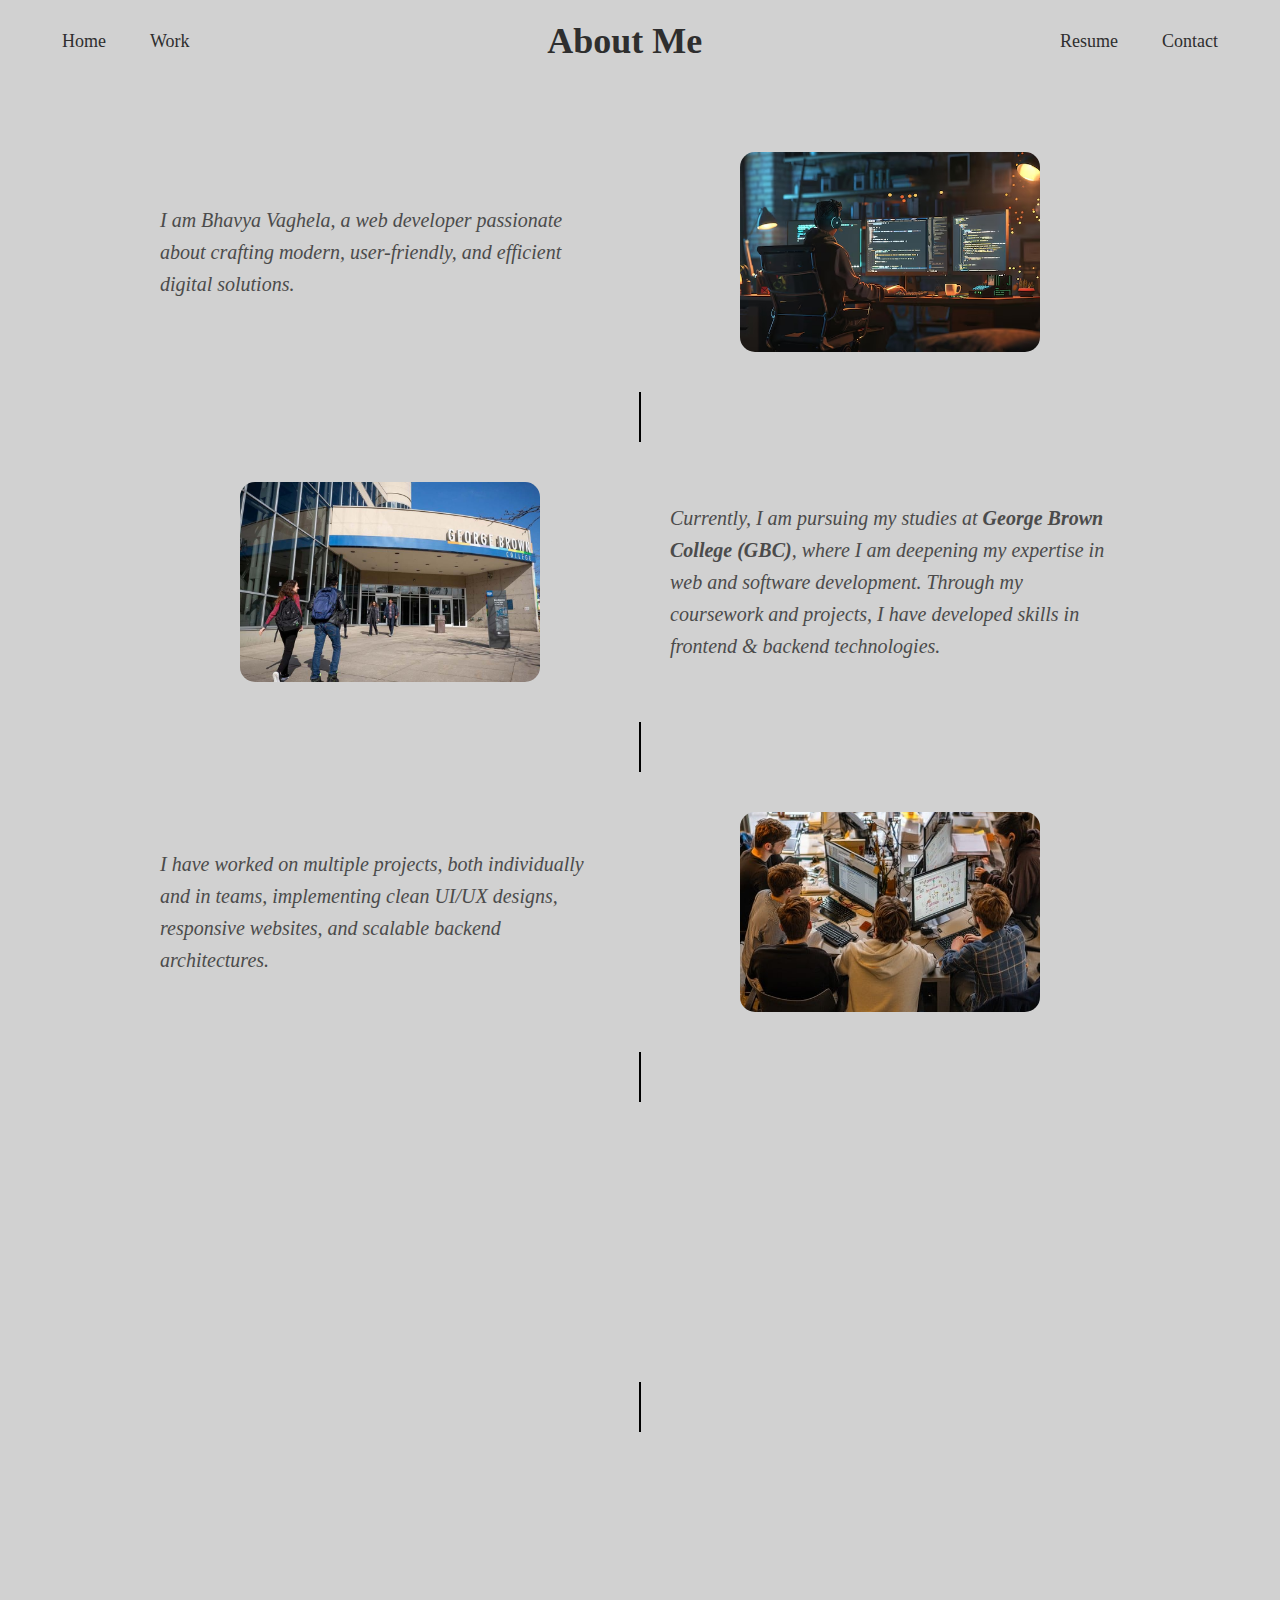
==== about.html @ 569825f2 "Initial commit" ====
<!DOCTYPE html>
<html lang="en">
<head>
    <meta charset="UTF-8">
    <meta name="viewport" content="width=device-width, initial-scale=1.0">
    <title>About Me</title>
    <link rel="stylesheet" href="assets/css/styles.css">
    <script defer src="assets/js/script.js"></script>
</head>
<body class="fade-page">

    <header>
        <nav>
            <div class="nav-left">
                <a href="index.html">Home</a>
                <a href="projects.html">Work</a>
            </div>
            <h1>About Me</h1>
            <div class="nav-right">
                <a href="resume.html">Resume</a>
                <a href="contact.html">Contact</a>
            </div>
        </nav>
    </header>

    <div class="about-container">
        <!-- Section 1: Introduction -->
        <div class="about-section scroll-animation">
            <div class="text left">
                <p>
                    I am Bhavya Vaghela, a web developer passionate about crafting  
                    modern, user-friendly, and efficient digital solutions.
                </p>
            </div>
            <div class="image right">
                <img src="assets/images/coding.jpg" alt="Coding">
            </div>
        </div>

        <div class="line"></div>

        <!-- Section 2: College & Learning -->
        <div class="about-section scroll-animation">
            <div class="image left">
                <img src="assets/images/georgebrown.jpg" alt="George Brown College">
            </div>
            <div class="text right">
                <p>
                    Currently, I am pursuing my studies at <strong>George Brown College (GBC)</strong>,  
                    where I am deepening my expertise in web and software development.  
                    Through my coursework and projects, I have developed skills in  
                    frontend & backend technologies.
                </p>
            </div>
        </div>

        <div class="line"></div>

        <!-- Section 3: Experience & Skills -->
        <div class="about-section scroll-animation">
            <div class="text left">
                <p>
                    I have worked on multiple projects, both individually and in teams,  
                    implementing clean UI/UX designs, responsive websites,  
                    and scalable backend architectures.
                </p>
            </div>
            <div class="image right">
                <img src="assets/images/teamwork.jpg" alt="Teamwork">
            </div>
        </div>

        <div class="line"></div>

        <!-- Section 4: Future Goals -->
        <div class="about-section scroll-animation">
            <div class="image left">
                <img src="assets/images/future.jpg" alt="Future Goals">
            </div>
            <div class="text right">
                <p>
                    Looking ahead, I aspire to grow as a <strong>full-stack developer</strong>,  
                    working on innovative projects in the tech industry.  
                    I am actively enhancing my skills by contributing to open-source projects,  
                    building real-world applications, and networking with professionals.
                </p>
            </div>
        </div>

        <div class="line"></div>

        <!-- Career Goal Section (Properly Aligned & Spaced) -->
        <div class="career-goal scroll-animation">
            <h2>Career Goal</h2>
            <p class="description">
                Technology is constantly evolving, and I see myself as an active participant in shaping its future.  
                My passion for web development and problem-solving drives me to create efficient and user-friendly  
                digital solutions. Currently, as a student at <strong>George Brown College</strong>, I am refining my skills  
                in both frontend and backend development, with a goal of becoming a <strong>full-stack developer</strong>.
            </p>
            <p class="description">
                Beyond technical skills, I believe my role extends beyond just writing code. My focus is on building  
                applications that are accessible, impactful, and meaningful. Whether working in a team or independently,  
                I aim to continuously learn, adapt, and contribute to the ever-changing world of technology.  
                My ambition is to develop innovative software solutions that solve real-world challenges  
                while advancing my career in the tech industry.
            </p>
        </div>

    </div>

</body>
</html>
---- assets/css/styles.css ----
/* Global Styles */
* {
    margin: 0;
    padding: 0;
    box-sizing: border-box;
    font-family: 'Georgia', serif;
    scroll-behavior: smooth;
}

body {
    background-color: #d1d1d1; /* Softer gray background */
    color: #2e2e2e; /* Dark gray text for contrast */
    transition: background 0.3s ease-in-out;
}

/* Header Navigation */
header {
    display: flex;
    justify-content: space-between;
    align-items: center;
    padding: 20px 50px;
    background: transparent;
    font-size: 18px;
}

nav {
    display: flex;
    justify-content: space-between;
    align-items: center;
    width: 100%;
}

.nav-left, .nav-right {
    display: flex;
    gap: 20px;
}

nav a {
    text-decoration: none;
    color: #2e2e2e;
    font-weight: 500;
    padding: 8px 12px;
    transition: 0.3s ease-in-out;
    border-radius: 5px;
}

nav a:hover {
    background: #333;
    color: white;
}

/* Container for main content */
.container {
    display: flex;
    align-items: center;
    justify-content: center;
    height: 80vh;
    padding: 40px;
}

.content {
    display: flex;
    align-items: center;
    max-width: 1000px;
    width: 100%;
    justify-content: space-between;
}

/* Text Section */
.text-section {
    width: 50%;
    text-align: left;
}

.text-section h2 {
    font-size: 36px;
    font-weight: bold;
}

.text-section .description {
    font-size: 20px;
    font-style: italic;
    color: #4b4b4b; /* Soft dark gray for smooth contrast */
    max-width: 400px;
    line-height: 1.6;
}

.highlight {
    color: #007bff;
}

/* Divider */
.divider {
    height: 100px;
    width: 4px;
    background-color: #333;
    margin: 0 30px;
}

/* Image Section */
.image-section {
    width: 50%;
    display: flex;
    justify-content: center;
}

.image-section img {
    width: 280px;
    height: 280px;
    border-radius: 50px;
    object-fit: cover;
    transition: 0.3s ease-in-out;
}

.image-section img:hover {
    transform: scale(1.05);
}

/* Projects Page */
.projects-container {
    display: flex;
    justify-content: space-between;
    align-items: flex-start;
    max-width: 1200px;
    margin: 50px auto;
    padding: 20px;
}

/* Left: Project List */
.projects-list {
    display: grid;
    grid-template-columns: repeat(2, 1fr); /* 2-column layout */
    gap: 20px;
    flex: 1;
}

/* Project Cards */
.project {
    background: white;
    padding: 20px;
    border-radius: 10px;
    box-shadow: 0px 4px 8px rgba(0, 0, 0, 0.1);
    transition: transform 0.3s ease-in-out;
}

.project h3 {
    font-size: 20px;
    color: #333;
}

.project p {
    font-size: 16px;
    color: #666;
}

.project a {
    display: inline-block;
    margin-top: 10px;
    text-decoration: none;
    color: #007bff;
    font-weight: bold;
    transition: color 0.3s ease-in-out;
}

.project a:hover {
    color: #0056b3;
}

.project:hover {
    transform: translateY(-5px);
}

/* Middle Divider */
.divider {
    width: 2px;
    background-color: black;
    height: auto;
    align-self: stretch;
    margin: 0 30px;
}

/* Right: Description Section */
.text-section {
    flex-basis: 40%;
    font-size: 18px;
    line-height: 1.6;
    color: #4b4b4b;
    padding-left: 30px;
}

.text-section h2 {
    font-size: 24px;
    margin-bottom: 10px;
}

/* Responsive Design */
@media (max-width: 992px) {
    .projects-container {
        flex-direction: column;
        align-items: center;
    }

    .projects-list {
        grid-template-columns: 1fr; /* Single column on smaller screens */
    }

    .divider {
        display: none;
    }

    .text-section {
        text-align: center;
        padding-left: 0;
    }
}

/* About Page */
.about-container {
    max-width: 1000px;
    margin: 50px auto;
    padding: 20px;
}

/* Content Layout */
.content {
    display: flex;
    align-items: center;
    justify-content: space-between;
    gap: 50px;
}

/* Vertical Line Between Sections */
.line {
    width: 2px;
    height: 50px;
    background-color: black;
    margin: 40px auto;
}

/* Career Goal Section */
.career-goal {
    max-width: 800px;
    margin: 50px auto;
    text-align: center;
}

.career-goal h2 {
    font-size: 26px;
    font-weight: bold;
    margin-bottom: 15px;
}

.career-goal .description {
    font-size: 18px;
    color: #4b4b4b;
    line-height: 1.6;
    margin-bottom: 15px;
    text-align: left;
}

/* Scroll Animation */
.scroll-animation {
    opacity: 0;
    transform: translateY(30px);
    transition: opacity 0.8s ease-out, transform 0.8s ease-out;
}

.scroll-animation.visible {
    opacity: 1;
    transform: translateY(0);
}


/* Text Section */
.text-section {
    width: 50%;
    text-align: left;
}

.text-section .description {
    font-size: 20px;
    font-style: italic;
    color: #4b4b4b;
    max-width: 450px;
    line-height: 1.6;
    margin-bottom: 15px;
}

/* Image Section */
.image-section {
    width: 50%;
    display: flex;
    justify-content: center;
}

.image-section img {
    width: 280px;
    height: 280px;
    border-radius: 20px;
    object-fit: cover;
    transition: 0.3s ease-in-out;
}

.image-section img:hover {
    transform: scale(1.05);
}
/* About Page */
.about-container {
    max-width: 1000px;
    margin: 50px auto;
    padding: 20px;
}

/* Alternating Sections */
.about-section {
    display: flex;
    align-items: center;
    justify-content: space-between;
    gap: 50px;
    margin-bottom: 40px;
}

/* Left/Right Alignment */
.text {
    width: 50%;
    font-size: 20px;
    font-style: italic;
    color: #4b4b4b;
    max-width: 450px;
    line-height: 1.6;
    transition: transform 0.3s ease-in-out, opacity 0.3s ease-in-out;
}

.image {
    width: 50%;
    display: flex;
    justify-content: center;
}

.image img {
    width: 300px;
    height: 200px;
    border-radius: 15px;
    object-fit: cover;
    transition: transform 0.3s ease-in-out, opacity 0.3s ease-in-out;
}

/* Hover Effects */
.text:hover {
    transform: translateX(5px);
    color: #333;
}

.image img:hover {
    transform: scale(1.05);
}

/* Divider */
.divider {
    height: 100px;
    width: 4px;
    background-color: #333;
    margin: 0 auto 20px auto;
}

/* Scroll Animation */
.scroll-animation {
    opacity: 0;
    transform: translateY(30px);
    transition: opacity 0.8s ease-out, transform 0.8s ease-out;
}

.scroll-animation.visible {
    opacity: 1;
    transform: translateY(0);
}
/* Resume Page */
.resume-container {
    max-width: 1000px;
    margin: 50px auto;
    padding: 20px;
}

/* Content Layout */
.content {
    display: flex;
    align-items: center;
    justify-content: space-between;
    gap: 50px;
}

/* Middle Divider */
.divider {
    height: 200px;
    width: 4px;
    background-color: #333;
    margin: 0 30px;
}

/* Resume & Cover Letter Sections */
.resume-section, .cover-letter-section {
    width: 50%;
    text-align: left;
}

.resume-section h2, .cover-letter-section h2 {
    font-size: 24px;
    font-weight: bold;
    margin-bottom: 10px;
}

.resume-section .description, .cover-letter-section .description {
    font-size: 18px;
    color: #4b4b4b;
    max-width: 400px;
    line-height: 1.6;
    margin-bottom: 15px;
}

/* Download Buttons */
.resume-btn {
    display: inline-block;
    margin-top: 10px;
    padding: 12px 20px;
    background: #333;
    color: white;
    font-size: 16px;
    text-decoration: none;
    border-radius: 5px;
    transition: background 0.3s ease-in-out;
}

.resume-btn:hover {
    background: #555;
}
/* Contact Page */
.contact-container {
    max-width: 1000px;
    margin: 50px auto;
    padding: 20px;
}

/* Content Layout */
.content {
    display: flex;
    align-items: center;
    justify-content: space-between;
    gap: 50px;
}

/* Middle Divider */
.divider {
    height: 250px;
    width: 4px;
    background-color: #333;
    margin: 0 30px;
}

/* Contact Details */
.contact-details {
    width: 50%;
    text-align: left;
}

.contact-details h2 {
    font-size: 24px;
    font-weight: bold;
    margin-bottom: 10px;
}

.contact-details .description {
    font-size: 18px;
    color: #4b4b4b;
    max-width: 400px;
    line-height: 1.6;
    margin-bottom: 15px;
}

.contact-details a {
    color: #007bff;
    text-decoration: none;
    font-weight: bold;
    transition: color 0.3s ease-in-out;
}

.contact-details a:hover {
    color: #0056b3;
}

/* Contact Form */
.contact-form {
    width: 50%;
    text-align: left;
}

.contact-form h2 {
    font-size: 24px;
    font-weight: bold;
    margin-bottom: 10px;
}

/* Form Styling */
.contact-form input, 
.contact-form textarea {
    width: 100%;
    padding: 12px;
    margin: 10px 0;
    border: 1px solid #ccc;
    border-radius: 5px;
    font-size: 16px;
}

/* Submit Button */
.submit-btn {
    padding: 12px 20px;
    background: #333;
    color: white;
    border: none;
    cursor: pointer;
    font-size: 16px;
    border-radius: 5px;
    transition: 0.3s ease-in-out;
}

.submit-btn:hover {
    background: #555;
}
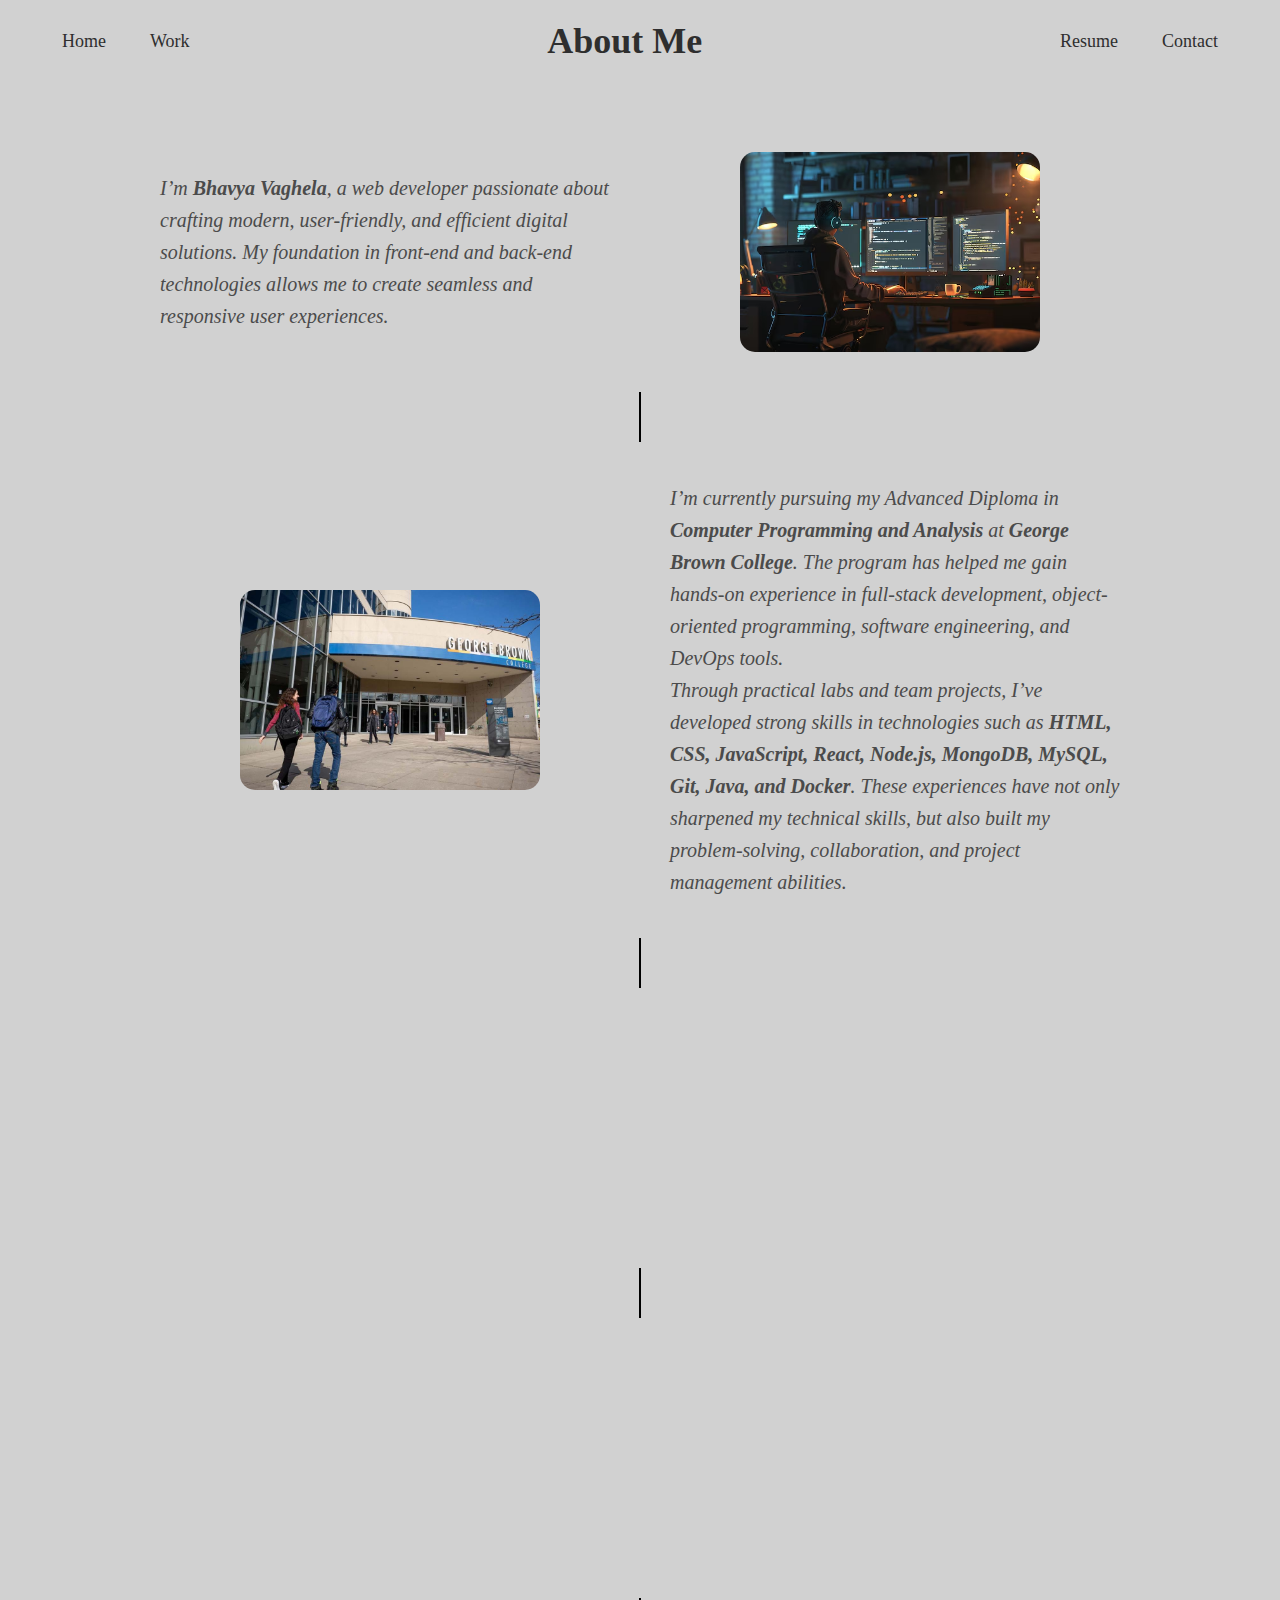
==== commit a0a567ff: "Updated portfolio with new design and content" ====
--- a/about.html
+++ b/about.html
@@ -1,113 +1,117 @@
 <!DOCTYPE html>
 <html lang="en">
 <head>
-    <meta charset="UTF-8">
-    <meta name="viewport" content="width=device-width, initial-scale=1.0">
-    <title>About Me</title>
-    <link rel="stylesheet" href="assets/css/styles.css">
-    <script defer src="assets/js/script.js"></script>
+  <meta charset="UTF-8" />
+  <meta name="viewport" content="width=device-width, initial-scale=1.0" />
+  <title>About Me</title>
+  <link rel="stylesheet" href="assets/css/styles.css" />
+  <script defer src="assets/js/script.js"></script>
 </head>
 <body class="fade-page">
 
-    <header>
-        <nav>
-            <div class="nav-left">
-                <a href="index.html">Home</a>
-                <a href="projects.html">Work</a>
-            </div>
-            <h1>About Me</h1>
-            <div class="nav-right">
-                <a href="resume.html">Resume</a>
-                <a href="contact.html">Contact</a>
-            </div>
-        </nav>
-    </header>
+  <header>
+    <nav>
+      <div class="nav-left">
+        <a href="index.html">Home</a>
+        <a href="projects.html">Work</a>
+      </div>
+      <h1>About Me</h1>
+      <div class="nav-right">
+        <a href="resume.html">Resume</a>
+        <a href="contact.html">Contact</a>
+      </div>
+    </nav>
+  </header>
 
-    <div class="about-container">
-        <!-- Section 1: Introduction -->
-        <div class="about-section scroll-animation">
-            <div class="text left">
-                <p>
-                    I am Bhavya Vaghela, a web developer passionate about crafting  
-                    modern, user-friendly, and efficient digital solutions.
-                </p>
-            </div>
-            <div class="image right">
-                <img src="assets/images/coding.jpg" alt="Coding">
-            </div>
-        </div>
+  <div class="about-container">
 
-        <div class="line"></div>
+    <!-- Section 1: Professional Summary -->
+    <div class="about-section scroll-animation">
+      <div class="text left">
+        <p>
+          I’m <strong>Bhavya Vaghela</strong>, a web developer passionate about crafting  
+          modern, user-friendly, and efficient digital solutions. My foundation in front-end  
+          and back-end technologies allows me to create seamless and responsive user experiences.
+        </p>
+      </div>
+      <div class="image right">
+        <img src="assets/images/coding.jpg" alt="Coding" />
+      </div>
+    </div>
 
-        <!-- Section 2: College & Learning -->
-        <div class="about-section scroll-animation">
-            <div class="image left">
-                <img src="assets/images/georgebrown.jpg" alt="George Brown College">
-            </div>
-            <div class="text right">
-                <p>
-                    Currently, I am pursuing my studies at <strong>George Brown College (GBC)</strong>,  
-                    where I am deepening my expertise in web and software development.  
-                    Through my coursework and projects, I have developed skills in  
-                    frontend & backend technologies.
-                </p>
-            </div>
-        </div>
+    <div class="line"></div>
 
-        <div class="line"></div>
+    <!-- Section 2: College & Skills -->
+    <div class="about-section scroll-animation">
+      <div class="image left">
+        <img src="assets/images/georgebrown.jpg" alt="George Brown College" />
+      </div>
+      <div class="text right">
+        <p>
+          I’m currently pursuing my Advanced Diploma in <strong>Computer Programming and Analysis</strong>  
+          at <strong>George Brown College</strong>. The program has helped me gain hands-on experience  
+          in full-stack development, object-oriented programming, software engineering, and DevOps tools.
+        </p>
+        <p>
+          Through practical labs and team projects, I’ve developed strong skills in technologies such as  
+          <strong>HTML, CSS, JavaScript, React, Node.js, MongoDB, MySQL, Git, Java, and Docker</strong>.  
+          These experiences have not only sharpened my technical skills, but also built my problem-solving,  
+          collaboration, and project management abilities.
+        </p>
+      </div>
+    </div>
 
-        <!-- Section 3: Experience & Skills -->
-        <div class="about-section scroll-animation">
-            <div class="text left">
-                <p>
-                    I have worked on multiple projects, both individually and in teams,  
-                    implementing clean UI/UX designs, responsive websites,  
-                    and scalable backend architectures.
-                </p>
-            </div>
-            <div class="image right">
-                <img src="assets/images/teamwork.jpg" alt="Teamwork">
-            </div>
-        </div>
+    <div class="line"></div>
 
-        <div class="line"></div>
+    <!-- Section 3: Project Experience -->
+    <div class="about-section scroll-animation">
+      <div class="text left">
+        <p>
+          I have developed several full-stack web applications, both independently and in collaboration  
+          with peers. These projects showcase my ability to build dynamic interfaces, integrate APIs,  
+          and maintain clean, scalable code using best practices.
+        </p>
+      </div>
+      <div class="image right">
+        <img src="assets/images/teamwork.jpg" alt="Teamwork" />
+      </div>
+    </div>
 
-        <!-- Section 4: Future Goals -->
-        <div class="about-section scroll-animation">
-            <div class="image left">
-                <img src="assets/images/future.jpg" alt="Future Goals">
-            </div>
-            <div class="text right">
-                <p>
-                    Looking ahead, I aspire to grow as a <strong>full-stack developer</strong>,  
-                    working on innovative projects in the tech industry.  
-                    I am actively enhancing my skills by contributing to open-source projects,  
-                    building real-world applications, and networking with professionals.
-                </p>
-            </div>
-        </div>
+    <div class="line"></div>
 
-        <div class="line"></div>
+    <!-- Section 4: Future Vision -->
+    <div class="about-section scroll-animation">
+      <div class="image left">
+        <img src="assets/images/future.jpg" alt="Future Goals" />
+      </div>
+      <div class="text right">
+        <p>
+          My goal is to grow into a skilled <strong>full-stack developer</strong> contributing  
+          to impactful and accessible technology solutions. I strive to stay up-to-date with  
+          industry trends, tools, and frameworks to enhance both user and business outcomes.
+        </p>
+      </div>
+    </div>
 
-        <!-- Career Goal Section (Properly Aligned & Spaced) -->
-        <div class="career-goal scroll-animation">
-            <h2>Career Goal</h2>
-            <p class="description">
-                Technology is constantly evolving, and I see myself as an active participant in shaping its future.  
-                My passion for web development and problem-solving drives me to create efficient and user-friendly  
-                digital solutions. Currently, as a student at <strong>George Brown College</strong>, I am refining my skills  
-                in both frontend and backend development, with a goal of becoming a <strong>full-stack developer</strong>.
-            </p>
-            <p class="description">
-                Beyond technical skills, I believe my role extends beyond just writing code. My focus is on building  
-                applications that are accessible, impactful, and meaningful. Whether working in a team or independently,  
-                I aim to continuously learn, adapt, and contribute to the ever-changing world of technology.  
-                My ambition is to develop innovative software solutions that solve real-world challenges  
-                while advancing my career in the tech industry.
-            </p>
-        </div>
+    <div class="line"></div>
 
+    <!-- Section 5: Career Goal Statement -->
+    <div class="career-goal scroll-animation">
+      <h2>Career Goal</h2>
+      <p class="description">
+        Technology is constantly evolving, and I strive to grow with it. As a developer,  
+        I believe in building software that is not just functional, but meaningful and user-centered.  
+        My focus is on continuous learning, solving real-world challenges, and contributing  
+        to innovations that have a lasting impact.
+      </p>
+      <p class="description">
+        I see myself in a role where I can apply both technical and creative thinking to develop  
+        scalable applications. Whether collaborating in teams or leading independent initiatives,  
+        I am committed to professional growth, lifelong learning, and excellence in the tech field.
+      </p>
     </div>
+
+  </div>
 
 </body>
 </html>
--- a/assets/css/styles.css
+++ b/assets/css/styles.css
@@ -526,3 +526,42 @@
     background: #555;
 }
 
+/* Welcome Section (Fade Out on Scroll Smoothly) */
+.welcome {
+    height: 100vh;
+    display: flex;
+    flex-direction: column;
+    justify-content: center;
+    align-items: center;
+    text-align: center;
+    padding: 0 20px;
+    max-width: 800px;
+    margin: 0 auto;
+    background: transparent;
+    position: relative;
+    z-index: 1;
+    transition: opacity 0.6s ease, transform 0.6s ease;
+  }
+  
+  .welcome h2 {
+    font-size: 32px;
+    margin-bottom: 10px;
+  }
+  
+  .welcome-text {
+    font-size: 18px;
+    color: #555;
+    line-height: 1.6;
+  }
+  
+  .fade-out {
+    opacity: 0;
+    transform: translateY(-40px);
+  }
+  
+  .main-section {
+    min-height: 100vh;
+    padding-top: 60px;
+  }
+  
+  